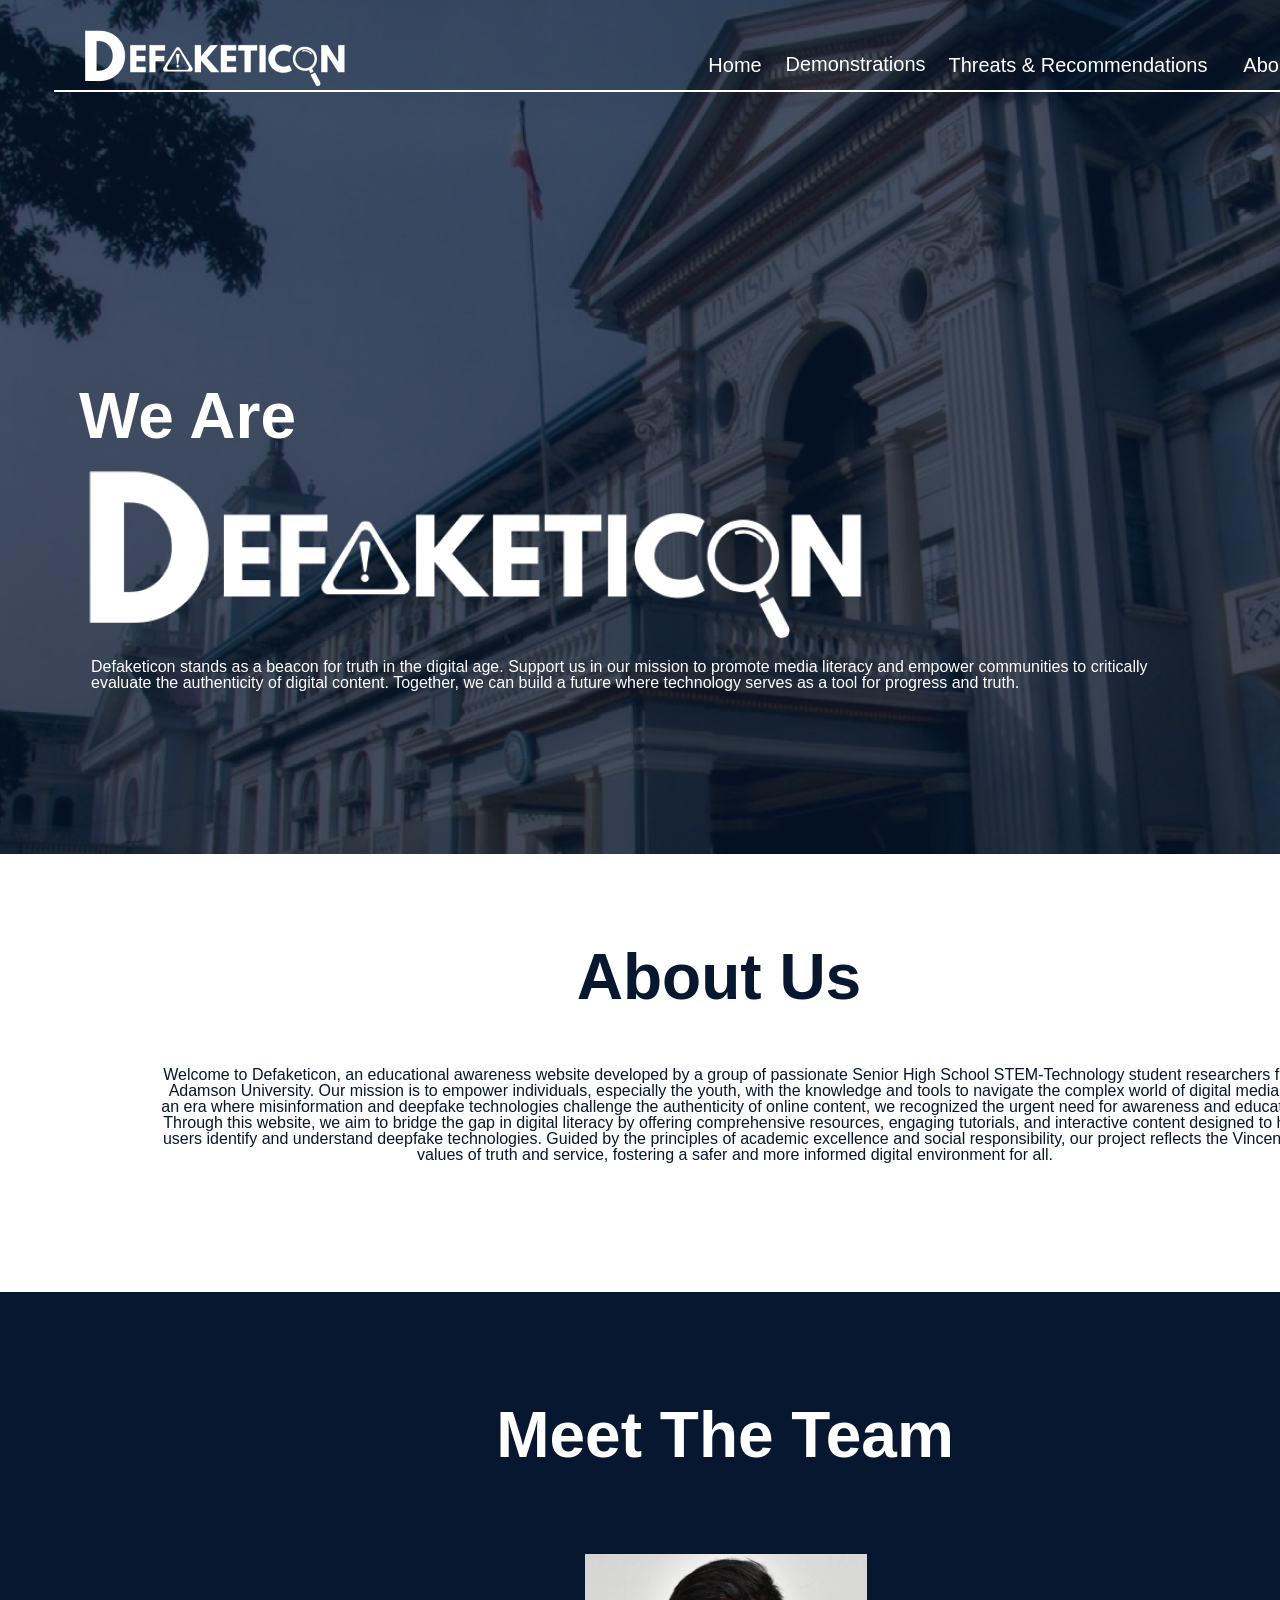
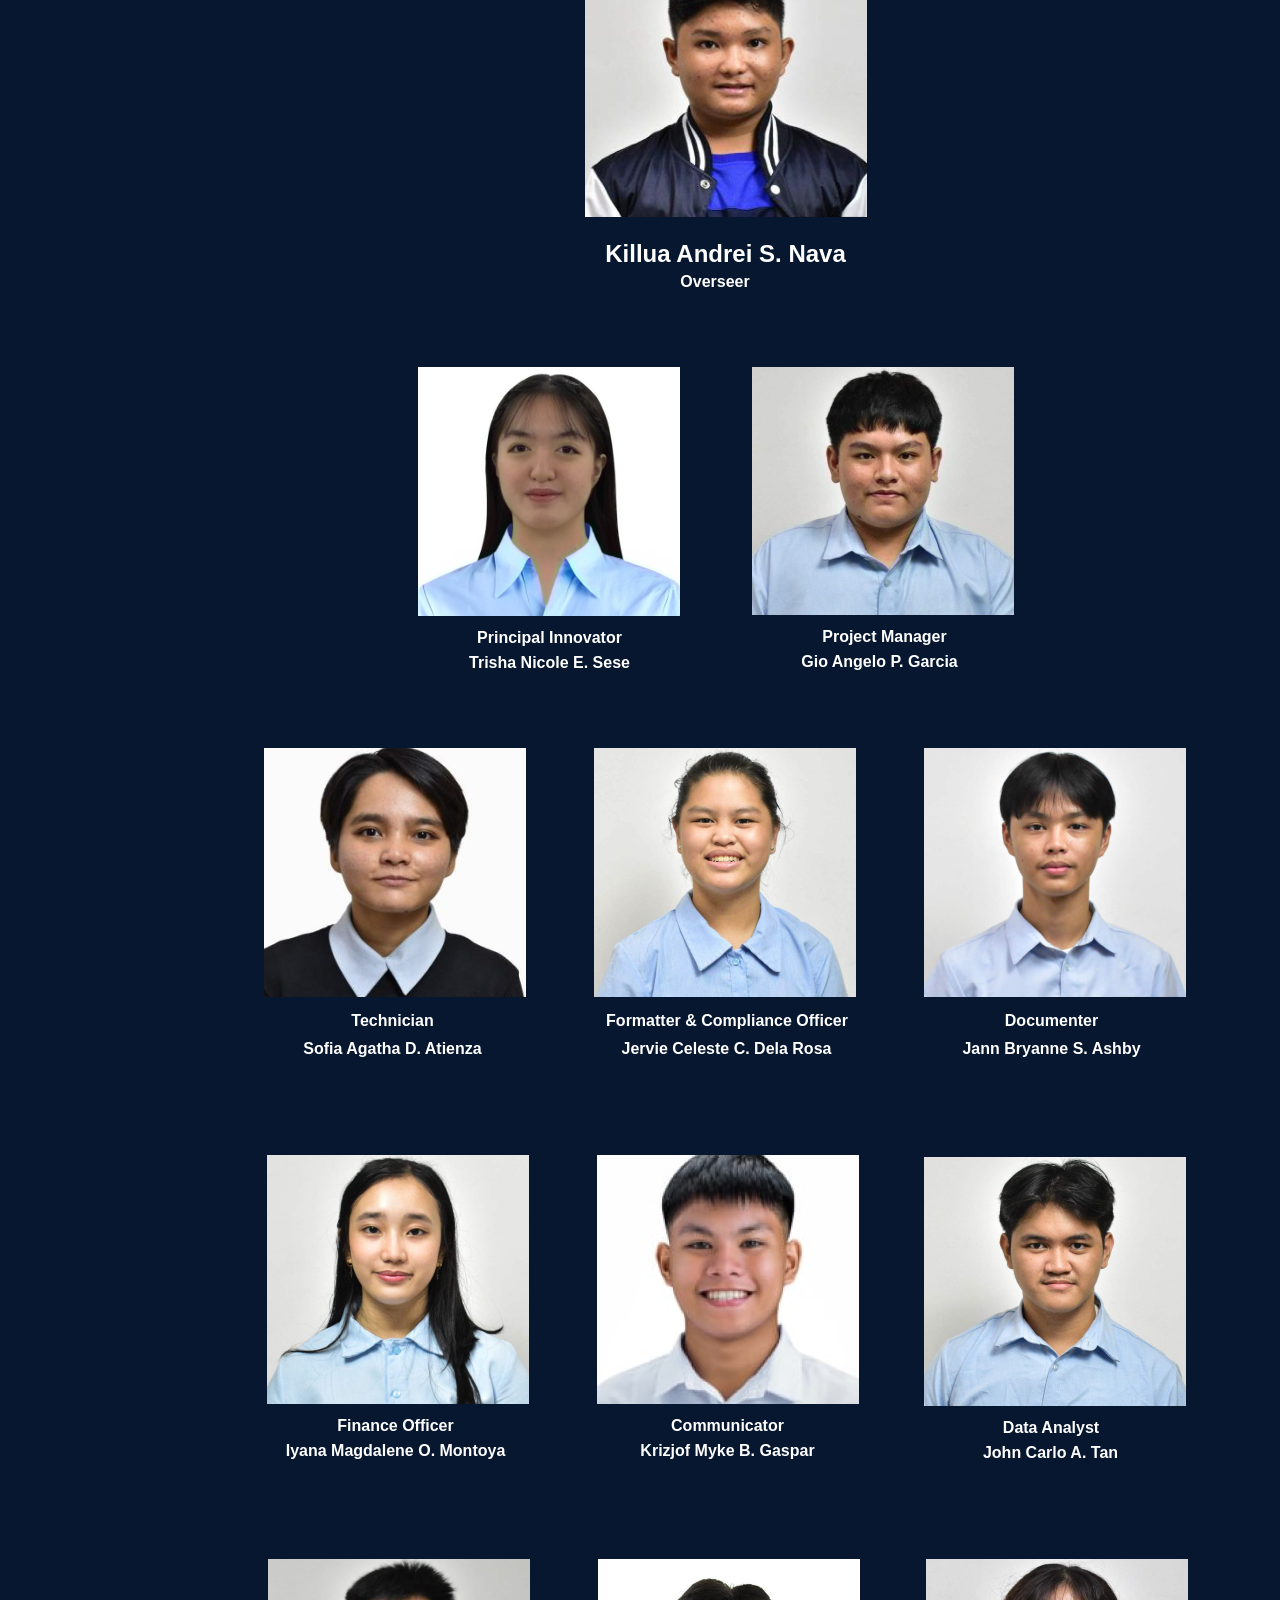
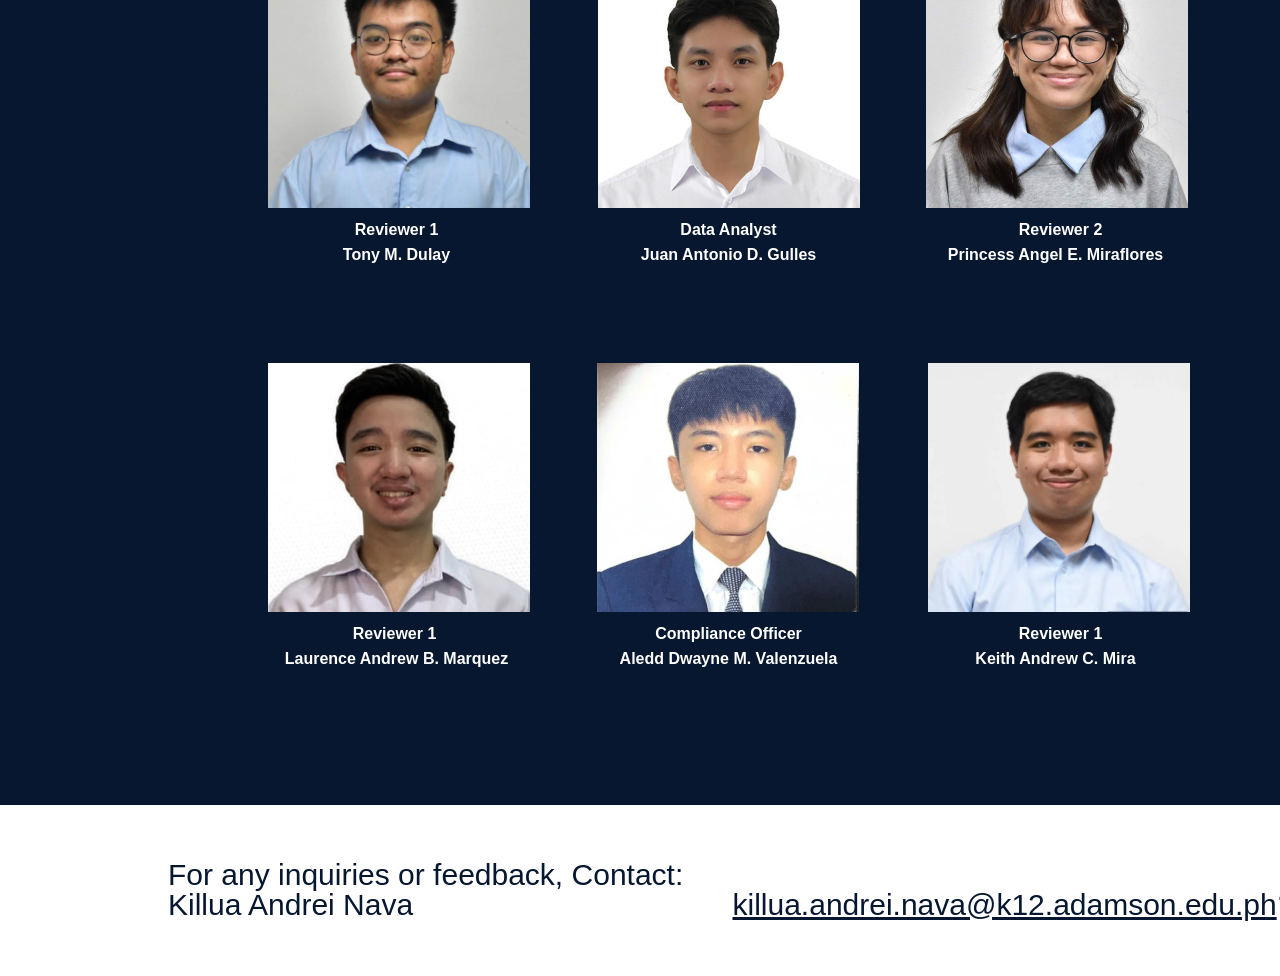
==== About Us.html @ fe7d3edf "Add files via upload" ====
<!DOCTYPE html>
<html lang="en">
<head>
  <meta charset="UTF-8">
  <meta http-equiv="X-UA-Compatible" content="IE=edge">
  <meta name="viewport" content="width=device-width, initial-scale=1.0">
  <link rel="stylesheet" href="Css/vars4.css">
  <link rel="stylesheet" href="Css/style4.css">
  
  
  <style>
    #contactInfo {
      color: #06172f;
  font-family: var(
    --var-sds-typography-body-font-family,
    "Inter-Regular",
    sans-serif
  );
  font-size: 30px;
  line-height: 100%;
  font-weight: var(--var-sds-typography-body-font-weight-regular, 400);
  position: absolute;
  left: 168px;
  top: 4048px;
  width: 1117px;
  height: 83px;
  display: flex;
  align-items: center;
  justify-content: center;
  }
  #email {
      color: #06172f;
      text-decoration: underline;
  }

   a,
   button,
   input,
   select,
   h1,
   h2,
   h3,
   h4,
   h5,
   * {
       box-sizing: border-box;
       margin: 0;
       padding: 0;
       border: none;
       text-decoration: none;
       background: none;
   
       -webkit-font-smoothing: antialiased;
   }
   
   menu, ol, ul {
       list-style-type: none;
       margin: 0;
       padding: 0;
   }
   </style>
  <title>Document</title>
</head>
<body>
<div class="wrapper">
  <div class="frame-34">

    <img class="rectangle-32" src="Pictures/rectangle-320.svg" />
    <img class="rectangle-26" src="Pictures/rectangle-260.svg" />
    <img class="image-14" src="Pictures/image-140.png" />
    <div class="[base64]"
    >
      Defaketicon stands as a beacon for truth in the digital age. Support us in
      our mission to promote media literacy and empower communities to critically
      evaluate the authenticity of digital content. Together, we can build a
      future where technology serves as a tool for progress and truth.
    </div>
    <div class="we-are">We Are</div>
    <img class="defaketicon-tab-1" src="Pictures/defaketicon-tab-11.png" />
    <div class="line-34"></div>
    <div class="frame-322">
    </div>
    <img class="d-5-3" src="Pictures/d-5-30.png" />
    <div class="line-32"></div>
    <a href="VideoTab.html" class="videos">Demonstrations </a>
    <a href="ThreatsTabs.html" class="threats-recommendations">Threats &amp; Recommendations</a>
    <a href="index.html" class="home">Home</a>
    <a href="About Us.html" class="about-us">About Us</a>
    <img class="rectangle-40" src="Pictures/rectangle-400.svg" />
    <div class="about-us2">About Us</div>
      <div class="[base64]"
    >
      Welcome to Defaketicon, an educational awareness website developed by a
      group of passionate Senior High School STEM-Technology student researchers
      from Adamson University. Our mission is to empower individuals, especially
      the youth, with the knowledge and tools to navigate the complex world of
      digital media. In an era where misinformation and deepfake technologies
      challenge the authenticity of online content, we recognized the urgent need
      for awareness and education.
      <br />
      Through this website, we aim to bridge the gap in digital literacy by
      offering comprehensive resources, engaging tutorials, and interactive
      content designed to help users identify and understand deepfake
      technologies. Guided by the principles of academic excellence and social
      responsibility, our project reflects the Vincentian values of truth and
      service, fostering a safer and more informed digital environment for all.
      <br />
    </div>
    <img class="trisha" src="Pictures/trisha0.svg" />
    <img class="carlo" src="Pictures/carlo0.png" />
    <div class="overseer">Overseer</div>
    <img class="sofia" src="Pictures/sofia0.png" />
    <img class="jervie" src="Pictures/jervie0.png" />
    <img class="jb" src="Pictures/jb0.png" />
    <img class="iyana" src="Pictures/iyana0.png" />
    <img class="b-2" src="Pictures/b-20.png" />
    <img class="gio" src="Pictures/gio0.png" />
    <img class="tony-1" src="Pictures/tony-10.png" />
    <img class="juan" src="Pictures/juan0.png" />
    <img class="princess" src="Pictures/princess0.png" />
    <img class="lam" src="Pictures/lam0.png" />
    <img class="aledd" src="Pictures/aledd0.png" />
    <img class="keith" src="Pictures/keith0.png" />
    <div class="principal-innovator">Principal Innovator</div>
    <div class="data-analyst">Data Analyst</div>
    <div class="trisha-nicole-e-sese">Trisha Nicole E. Sese</div>
    <div class="john-carlo-a-tan">John Carlo A. Tan</div>
    <div class="technician">Technician</div>
    <div class="formatter-compliance-officer">
      Formatter &amp; Compliance Officer
    </div>
    <div class="documenter">Documenter</div>
    <div class="sofia-agatha-d-atienza">Sofia Agatha D. Atienza</div>
    <div class="jervie-celeste-c-dela-rosa">Jervie Celeste C. Dela Rosa</div>
    <div class="jann-bryanne-s-ashby">Jann Bryanne S. Ashby</div>
    <div class="finance-officer">Finance Officer</div>
    <div class="communicator">Communicator</div>
    <div class="project-manager">Project Manager</div>
    <div class="iyana-magdalene-o-montoya">Iyana Magdalene O. Montoya</div>
    <div class="krizjof-myke-b-gaspar">Krizjof Myke B. Gaspar</div>
    <div class="gio-angelo-p-garcia">Gio Angelo P. Garcia</div>
    <div class="reviewer-1">Reviewer 1</div>
    <div class="data-analyst2">Data Analyst</div>
    <div class="reviewer-2">Reviewer 2</div>
    <div class="tony-m-dulay">Tony M. Dulay</div>
    <div class="juan-antonio-d-gulles">Juan Antonio D. Gulles</div>
    <div class="princess-angel-e-miraflores">Princess Angel E. Miraflores</div>
    <div class="reviewer-12">Reviewer 1</div>
    <div class="compliance-officer">Compliance Officer</div>
    <div class="reviewer-13">Reviewer 1</div>
    <div class="laurence-andrew-b-marquez">Laurence Andrew B. Marquez</div>
    <div class="aledd-dwayne-m-valenzuela">Aledd Dwayne M. Valenzuela</div>
    <div class="keith-andrew-c-mira">Keith Andrew C. Mira</div>
    <img class="killua" src="Pictures/killua0.png" />
    <div class="killua-andrei-s-nava">Killua Andrei S. Nava</div>
    <div class="meet-the-team">Meet The Team</div>
    <p id="contactInfo" style="color:#06172f; cursor: pointer;">
      For any inquiries or feedback, Contact: Killua Andrei Nava 
      <span id="email"><br><a href="#" style="color:#06172f" onclick="openMailto(event)">killua.andrei.nava@k12.adamson.edu.ph</a></span>.
  </p>
  
  <script>
      function openMailto(event) {
          event.preventDefault();
  
          const email = "killua.andrei.nava@k12.adamson.edu.ph";
          const subject = encodeURIComponent("Inquiry/Concern Regarding Defaketicon");
          const body = encodeURIComponent("Hello,\n\nI would like to inquire about:\n\n");
  
          const mailtoLink = `mailto:${email}?subject=${subject}&body=${body}`;
  
          
          const newTab = window.open('', '_blank');
  
         
          setTimeout(() => {
              newTab.location.href = mailtoLink;
          }, 500);
      }
  </script>
  </div> 
  </body>
</html>
---- Css/vars4.css ----
/* Figma Styles of your File */
/* Colors */
/* Fonts */
/* Effects */
---- Css/style4.css ----
.frame-34,
.frame-34 * {
  box-sizing: border-box;
}
.frame-34 {
  height: 4176px;
  position: relative;
}
.rectangle-32 {
  width: 1437px;
  height: 4176px;
  position: absolute;
  left: 0px;
  top: 0px;
  overflow: visible;
}
.rectangle-26 {
  width: 1437px;
  height: 4005px;
  position: absolute;
  left: 0px;
  top: 0px;
  overflow: visible;
}
.image-14 {
  opacity: 0.5;
  width: 1437px;
  height: 855px;
  position: absolute;
  left: 0px;
  top: -1px;
  object-fit: cover;
}
.[base64] {
  color: #ffffff;
  text-align: left;
  font-family: var(
    --var-sds-typography-body-font-family,
    "Inter-Regular",
    sans-serif
  );
  font-size: 16px;
  line-height: 100%;
  font-weight: var(--var-sds-typography-body-font-weight-regular, 400);
  position: absolute;
  left: 91px;
  top: 500px;
  width: 1117px;
  height: 350px;
  display: flex;
  align-items: center;
  justify-content: flex-start;
}
.we-are {
  color: #ffffff;
  text-align: left;
  font-family: var(
    --var-sds-typography-body-font-family,
    "Inter-Bold",
    sans-serif
  );
  font-size: 64px;
  line-height: 100%;
  font-weight: 700;
  position: absolute;
  left: 79px;
  top: 253px;
  width: 1069px;
  height: 326px;
  display: flex;
  align-items: center;
  justify-content: flex-start;
}
.defaketicon-tab-1 {
  width: 1067px;
  height: 194px;
  position: absolute;
  left: -59px;
  top: 453px;
  object-fit: cover;
}
.line-34 {
  background: #06172f;
  margin-top: -2px;
  border-style: solid;
  border-color: #ffffff;
  border-width: 2px 0 0 0;
  width: 1320.02px;
  height: 0px;
  position: absolute;
  left: 54px;
  top: 92px;
  transform-origin: 0 0;
  transform: rotate(0deg) scale(1, 1);
}
.group-7 {
  position: absolute;
  inset: 0;
}
.about-us2 {
  color: #06172f;
  text-align: center;
  font-family: var(
    --var-sds-typography-body-font-family,
    "Inter-Bold",
    sans-serif
  );
  font-size: 64px;
  line-height: 100%;
  font-weight: 700;
  position: absolute;
  left: 513px;
  top: 929px;
  width: 412px;
  height: 95px;
  display: flex;
  align-items: center;
  justify-content: center;
}
.about-us {
  color: #ffffff;
  text-align: center;
  font-family: var(
    --var-sds-typography-body-font-family,
    "Inter-Regular",
    sans-serif
  );
  font-size: 20px;
  line-height: 100%;
  font-weight: var(--var-sds-typography-body-font-weight-regular, 400);
  position: absolute;
  left: 1194px;
  top: 12px;
  width: 181px;
  height: 106px;
  display: flex;
  align-items: center;
  justify-content: center;
}
.frame-322 {
  width: 181px;
  height: 106px;
  position: absolute;
  left: 26px;
  top: 0px;
}
.d-5-3 {
  width: 394px;
  height: 143px;
  position: absolute;
  left: 0px;
  top: 0px;
  object-fit: cover;
}
.line-32 {
  background: #06172f;
  margin-top: -2px;
  border-style: solid;
  border-color: #ffffff;
  border-width: 2px 0 0 0;
  width: 1320.02px;
  height: 0px;
  position: absolute;
  left: 55px;
  top: 92px;
  transform-origin: 0 0;
  transform: rotate(0deg) scale(1, 1);
}
.videos {
  color: #ffffff;
  text-align: center;
  font-family: var(
    --var-sds-typography-body-font-family,
    "Inter-Regular",
    sans-serif
  );
  font-size: 20px;
  line-height: 100%;
  font-weight: var(--var-sds-typography-body-font-weight-regular, 400);
  position: absolute;
  left: 805px;
  top: 54px;
  width: 101px;
  height: 20px;
  display: flex;
  align-items: center;
  justify-content: center;
}
.game {
  color: #ffffff;
  text-align: center;
  font-family: var(
    --var-sds-typography-body-font-family,
    "Inter-Regular",
    sans-serif
  );
  font-size: 20px;
  line-height: 100%;
  font-weight: var(--var-sds-typography-body-font-weight-regular, 400);
  position: absolute;
  left: 844px;
  top: 54px;
  width: 75px;
  display: flex;
  align-items: center;
  justify-content: center;
}
.threats-recommendations {
  color: #ffffff;
  text-align: center;
  font-family: var(
    --var-sds-typography-body-font-family,
    "Inter-Regular",
    sans-serif
  );
  font-size: 20px;
  line-height: 100%;
  font-weight: var(--var-sds-typography-body-font-weight-regular, 400);
  position: absolute;
  left: 918px;
  top: 12px;
  width: 320px;
  height: 106px;
  display: flex;
  align-items: center;
  justify-content: center;
}
.home {
  color: #ffffff;
  text-align: center;
  font-family: var(
    --var-sds-typography-body-font-family,
    "Inter-Regular",
    sans-serif
  );
  font-size: 20px;
  line-height: 100%;
  font-weight: var(--var-sds-typography-body-font-weight-regular, 400);
  position: absolute;
  left: 690px;
  top: 48px;
  width: 90px;
  height: 33px;
  display: flex;
  align-items: center;
  justify-content: center;
}
.rectangle-40 {
  width: 1437px;
  height: 438px;
  position: absolute;
  left: 0px;
  top: 854px;
  overflow: visible;
}
.about-us3 {
  color: #06172f;
  text-align: center;
  font-family: var(
    --var-sds-typography-body-font-family,
    "Inter-Bold",
    sans-serif
  );
  font-size: 64px;
  line-height: 100%;
  font-weight: 700;
  position: absolute;
  left: 513px;
  top: 929px;
  width: 412px;
  height: 95px;
  display: flex;
  align-items: center;
  justify-content: center;
}
.[base64] {
  color: #06172f;
  text-align: center;
  font-family: var(
    --var-sds-typography-body-font-family,
    "Inter-Regular",
    sans-serif
  );
  font-size: 16px;
  line-height: 100%;
  font-weight: var(--var-sds-typography-body-font-weight-regular, 400);
  position: absolute;
  left: 160px;
  top: 940px;
  width: 1150px;
  height: 350px;
  display: flex;
  align-items: center;
  justify-content: center;
}
.trisha {
  width: 262px;
  height: 249px;
  position: absolute;
  left: 418px;
  top: 1967px;
  overflow: visible;
  object-fit: cover;
}
.carlo {
  width: 262px;
  height: 249px;
  position: absolute;
  left: 924px;
  top: 2757px;
  object-fit: cover;
}
.overseer {
  color: #ffffff;
  text-align: center;
  font-family: var(
    --var-sds-typography-body-font-family,
    "Inter-Bold",
    sans-serif
  );
  font-size: 16px;
  line-height: 100%;
  font-weight: 700;
  position: absolute;
  left: 651px;
  top: 1863px;
  width: 128px;
  height: 38px;
  display: flex;
  align-items: center;
  justify-content: center;
}
.sofia {
  width: 262px;
  height: 249px;
  position: absolute;
  left: 264px;
  top: 2348px;
  object-fit: cover;
}
.jervie {
  width: 262px;
  height: 249px;
  position: absolute;
  left: 594px;
  top: 2348px;
  object-fit: cover;
}
.jb {
  width: 262px;
  height: 249px;
  position: absolute;
  left: 924px;
  top: 2348px;
  object-fit: cover;
}
.iyana {
  width: 262px;
  height: 249px;
  position: absolute;
  left: 267px;
  top: 2755px;
  object-fit: cover;
}
.b-2 {
  width: 262px;
  height: 249px;
  position: absolute;
  left: 597px;
  top: 2755px;
  object-fit: cover;
}
.gio {
  width: 262px;
  height: 248px;
  position: absolute;
  left: 752px;
  top: 1967px;
  object-fit: cover;
}
.tony-1 {
  width: 262px;
  height: 249px;
  position: absolute;
  left: 268px;
  top: 3159px;
  object-fit: cover;
}
.juan {
  width: 262px;
  height: 249px;
  position: absolute;
  left: 598px;
  top: 3159px;
  object-fit: cover;
}
.princess {
  width: 262px;
  height: 249px;
  position: absolute;
  left: 926px;
  top: 3159px;
  object-fit: cover;
}
.lam {
  width: 262px;
  height: 249px;
  position: absolute;
  left: 268px;
  top: 3563px;
  object-fit: cover;
}
.aledd {
  width: 262px;
  height: 249px;
  position: absolute;
  left: 597px;
  top: 3563px;
  object-fit: cover;
}
.keith {
  width: 262px;
  height: 249px;
  position: absolute;
  left: 928px;
  top: 3563px;
  object-fit: cover;
}
.principal-innovator {
  color: #ffffff;
  text-align: center;
  font-family: var(
    --var-sds-typography-body-font-family,
    "Inter-Bold",
    sans-serif
  );
  font-size: 16px;
  line-height: 100%;
  font-weight: 700;
  position: absolute;
  left: 463px;
  top: 2219px;
  width: 173px;
  height: 38px;
  display: flex;
  align-items: center;
  justify-content: center;
}
.data-analyst {
  color: #ffffff;
  text-align: center;
  font-family: var(
    --var-sds-typography-body-font-family,
    "Inter-Bold",
    sans-serif
  );
  font-size: 16px;
  line-height: 100%;
  font-weight: 700;
  position: absolute;
  left: 987px;
  top: 3009px;
  width: 128px;
  height: 38px;
  display: flex;
  align-items: center;
  justify-content: center;
}
.trisha-nicole-e-sese {
  color: #ffffff;
  text-align: center;
  font-family: var(
    --var-sds-typography-body-font-family,
    "Inter-Bold",
    sans-serif
  );
  font-size: 16px;
  line-height: 100%;
  font-weight: 700;
  position: absolute;
  left: 430px;
  top: 2244px;
  width: 239px;
  height: 38px;
  display: flex;
  align-items: center;
  justify-content: center;
}
.john-carlo-a-tan {
  color: #ffffff;
  text-align: center;
  font-family: var(
    --var-sds-typography-body-font-family,
    "Inter-Bold",
    sans-serif
  );
  font-size: 16px;
  line-height: 100%;
  font-weight: 700;
  position: absolute;
  left: 931px;
  top: 3034px;
  width: 239px;
  height: 38px;
  display: flex;
  align-items: center;
  justify-content: center;
}
.technician {
  color: #ffffff;
  text-align: center;
  font-family: var(
    --var-sds-typography-body-font-family,
    "Inter-Bold",
    sans-serif
  );
  font-size: 16px;
  line-height: 100%;
  font-weight: 700;
  position: absolute;
  left: 306px;
  top: 2602px;
  width: 173px;
  height: 38px;
  display: flex;
  align-items: center;
  justify-content: center;
}
.formatter-compliance-officer {
  color: #ffffff;
  text-align: center;
  font-family: var(
    --var-sds-typography-body-font-family,
    "Inter-Bold",
    sans-serif
  );
  font-size: 16px;
  line-height: 100%;
  font-weight: 700;
  position: absolute;
  left: 591px;
  top: 2602px;
  width: 272px;
  height: 38px;
  display: flex;
  align-items: center;
  justify-content: center;
}
.documenter {
  color: #ffffff;
  text-align: center;
  font-family: var(
    --var-sds-typography-body-font-family,
    "Inter-Bold",
    sans-serif
  );
  font-size: 16px;
  line-height: 100%;
  font-weight: 700;
  position: absolute;
  left: 965px;
  top: 2602px;
  width: 173px;
  height: 38px;
  display: flex;
  align-items: center;
  justify-content: center;
}
.sofia-agatha-d-atienza {
  color: #ffffff;
  text-align: center;
  font-family: var(
    --var-sds-typography-body-font-family,
    "Inter-Bold",
    sans-serif
  );
  font-size: 16px;
  line-height: 100%;
  font-weight: 700;
  position: absolute;
  left: 273px;
  top: 2630px;
  width: 239px;
  height: 38px;
  display: flex;
  align-items: center;
  justify-content: center;
}
.jervie-celeste-c-dela-rosa {
  color: #ffffff;
  text-align: center;
  font-family: var(
    --var-sds-typography-body-font-family,
    "Inter-Bold",
    sans-serif
  );
  font-size: 16px;
  line-height: 100%;
  font-weight: 700;
  position: absolute;
  left: 607px;
  top: 2630px;
  width: 239px;
  height: 38px;
  display: flex;
  align-items: center;
  justify-content: center;
}
.jann-bryanne-s-ashby {
  color: #ffffff;
  text-align: center;
  font-family: var(
    --var-sds-typography-body-font-family,
    "Inter-Bold",
    sans-serif
  );
  font-size: 16px;
  line-height: 100%;
  font-weight: 700;
  position: absolute;
  left: 932px;
  top: 2630px;
  width: 239px;
  height: 38px;
  display: flex;
  align-items: center;
  justify-content: center;
}
.finance-officer {
  color: #ffffff;
  text-align: center;
  font-family: var(
    --var-sds-typography-body-font-family,
    "Inter-Bold",
    sans-serif
  );
  font-size: 16px;
  line-height: 100%;
  font-weight: 700;
  position: absolute;
  left: 309px;
  top: 3007px;
  width: 173px;
  height: 38px;
  display: flex;
  align-items: center;
  justify-content: center;
}
.communicator {
  color: #ffffff;
  text-align: center;
  font-family: var(
    --var-sds-typography-body-font-family,
    "Inter-Bold",
    sans-serif
  );
  font-size: 16px;
  line-height: 100%;
  font-weight: 700;
  position: absolute;
  left: 641px;
  top: 3007px;
  width: 173px;
  height: 38px;
  display: flex;
  align-items: center;
  justify-content: center;
}
.project-manager {
  color: #ffffff;
  text-align: center;
  font-family: var(
    --var-sds-typography-body-font-family,
    "Inter-Bold",
    sans-serif
  );
  font-size: 16px;
  line-height: 100%;
  font-weight: 700;
  position: absolute;
  left: 798px;
  top: 2218px;
  width: 173px;
  height: 38px;
  display: flex;
  align-items: center;
  justify-content: center;
}
.iyana-magdalene-o-montoya {
  color: #ffffff;
  text-align: center;
  font-family: var(
    --var-sds-typography-body-font-family,
    "Inter-Bold",
    sans-serif
  );
  font-size: 16px;
  line-height: 100%;
  font-weight: 700;
  position: absolute;
  left: 276px;
  top: 3032px;
  width: 239px;
  height: 38px;
  display: flex;
  align-items: center;
  justify-content: center;
}
.krizjof-myke-b-gaspar {
  color: #ffffff;
  text-align: center;
  font-family: var(
    --var-sds-typography-body-font-family,
    "Inter-Bold",
    sans-serif
  );
  font-size: 16px;
  line-height: 100%;
  font-weight: 700;
  position: absolute;
  left: 608px;
  top: 3032px;
  width: 239px;
  height: 38px;
  display: flex;
  align-items: center;
  justify-content: center;
}
.gio-angelo-p-garcia {
  color: #ffffff;
  text-align: center;
  font-family: var(
    --var-sds-typography-body-font-family,
    "Inter-Bold",
    sans-serif
  );
  font-size: 16px;
  line-height: 100%;
  font-weight: 700;
  position: absolute;
  left: 760px;
  top: 2243px;
  width: 239px;
  height: 38px;
  display: flex;
  align-items: center;
  justify-content: center;
}
.reviewer-1 {
  color: #ffffff;
  text-align: center;
  font-family: var(
    --var-sds-typography-body-font-family,
    "Inter-Bold",
    sans-serif
  );
  font-size: 16px;
  line-height: 100%;
  font-weight: 700;
  position: absolute;
  left: 310px;
  top: 3411px;
  width: 173px;
  height: 38px;
  display: flex;
  align-items: center;
  justify-content: center;
}
.data-analyst2 {
  color: #ffffff;
  text-align: center;
  font-family: var(
    --var-sds-typography-body-font-family,
    "Inter-Bold",
    sans-serif
  );
  font-size: 16px;
  line-height: 100%;
  font-weight: 700;
  position: absolute;
  left: 642px;
  top: 3411px;
  width: 173px;
  height: 38px;
  display: flex;
  align-items: center;
  justify-content: center;
}
.reviewer-2 {
  color: #ffffff;
  text-align: center;
  font-family: var(
    --var-sds-typography-body-font-family,
    "Inter-Bold",
    sans-serif
  );
  font-size: 16px;
  line-height: 100%;
  font-weight: 700;
  position: absolute;
  left: 974px;
  top: 3411px;
  width: 173px;
  height: 38px;
  display: flex;
  align-items: center;
  justify-content: center;
}
.tony-m-dulay {
  color: #ffffff;
  text-align: center;
  font-family: var(
    --var-sds-typography-body-font-family,
    "Inter-Bold",
    sans-serif
  );
  font-size: 16px;
  line-height: 100%;
  font-weight: 700;
  position: absolute;
  left: 277px;
  top: 3436px;
  width: 239px;
  height: 38px;
  display: flex;
  align-items: center;
  justify-content: center;
}
.juan-antonio-d-gulles {
  color: #ffffff;
  text-align: center;
  font-family: var(
    --var-sds-typography-body-font-family,
    "Inter-Bold",
    sans-serif
  );
  font-size: 16px;
  line-height: 100%;
  font-weight: 700;
  position: absolute;
  left: 609px;
  top: 3436px;
  width: 239px;
  height: 38px;
  display: flex;
  align-items: center;
  justify-content: center;
}
.princess-angel-e-miraflores {
  color: #ffffff;
  text-align: center;
  font-family: var(
    --var-sds-typography-body-font-family,
    "Inter-Bold",
    sans-serif
  );
  font-size: 16px;
  line-height: 100%;
  font-weight: 700;
  position: absolute;
  left: 936px;
  top: 3436px;
  width: 239px;
  height: 38px;
  display: flex;
  align-items: center;
  justify-content: center;
}
.reviewer-12 {
  color: #ffffff;
  text-align: center;
  font-family: var(
    --var-sds-typography-body-font-family,
    "Inter-Bold",
    sans-serif
  );
  font-size: 16px;
  line-height: 100%;
  font-weight: 700;
  position: absolute;
  left: 308px;
  top: 3815px;
  width: 173px;
  height: 38px;
  display: flex;
  align-items: center;
  justify-content: center;
}
.compliance-officer {
  color: #ffffff;
  text-align: center;
  font-family: var(
    --var-sds-typography-body-font-family,
    "Inter-Bold",
    sans-serif
  );
  font-size: 16px;
  line-height: 100%;
  font-weight: 700;
  position: absolute;
  left: 642px;
  top: 3815px;
  width: 173px;
  height: 38px;
  display: flex;
  align-items: center;
  justify-content: center;
}
.reviewer-13 {
  color: #ffffff;
  text-align: center;
  font-family: var(
    --var-sds-typography-body-font-family,
    "Inter-Bold",
    sans-serif
  );
  font-size: 16px;
  line-height: 100%;
  font-weight: 700;
  position: absolute;
  left: 974px;
  top: 3815px;
  width: 173px;
  height: 38px;
  display: flex;
  align-items: center;
  justify-content: center;
}
.laurence-andrew-b-marquez {
  color: #ffffff;
  text-align: center;
  font-family: var(
    --var-sds-typography-body-font-family,
    "Inter-Bold",
    sans-serif
  );
  font-size: 16px;
  line-height: 100%;
  font-weight: 700;
  position: absolute;
  left: 277px;
  top: 3840px;
  width: 239px;
  height: 38px;
  display: flex;
  align-items: center;
  justify-content: center;
}
.aledd-dwayne-m-valenzuela {
  color: #ffffff;
  text-align: center;
  font-family: var(
    --var-sds-typography-body-font-family,
    "Inter-Bold",
    sans-serif
  );
  font-size: 16px;
  line-height: 100%;
  font-weight: 700;
  position: absolute;
  left: 609px;
  top: 3840px;
  width: 239px;
  height: 38px;
  display: flex;
  align-items: center;
  justify-content: center;
}
.keith-andrew-c-mira {
  color: #ffffff;
  text-align: center;
  font-family: var(
    --var-sds-typography-body-font-family,
    "Inter-Bold",
    sans-serif
  );
  font-size: 16px;
  line-height: 100%;
  font-weight: 700;
  position: absolute;
  left: 936px;
  top: 3840px;
  width: 239px;
  height: 38px;
  display: flex;
  align-items: center;
  justify-content: center;
}
.killua {
  width: 282px;
  height: 263px;
  position: absolute;
  left: 585px;
  top: 1554px;
  object-fit: cover;
}
.killua-andrei-s-nava {
  color: #ffffff;
  text-align: center;
  font-family: var(
    --var-sds-typography-body-font-family,
    "Inter-Bold",
    sans-serif
  );
  font-size: 24px;
  line-height: 100%;
  font-weight: 700;
  position: absolute;
  left: 541px;
  top: 1835px;
  width: 369px;
  height: 38px;
  display: flex;
  align-items: center;
  justify-content: center;
}
.for-any-inquiries-or-concerns-please-contact-killua-andrei-nava-overseer-at-killua-andrei-nava-k-12-adamson-edu-ph {
  color: #06172f;
  text-align: center;
  font-family: var(
    --var-sds-typography-body-font-family,
    "Inter-Regular",
    sans-serif
  );
  font-size: px;
  line-height: 100%;
  font-weight: var(--var-sds-typography-body-font-weight-regular, 400);
  position: absolute;
  left: 168px;
  top: 4048px;
  width: 1117px;
  height: 83px;
  display: flex;
  align-items: center;
  justify-content: center;
}
.meet-the-team {
  color: #ffffff;
  text-align: center;
  font-family: var(
    --var-sds-typography-body-font-family,
    "Inter-Bold",
    sans-serif
  );
  font-size: 64px;
  line-height: 100%;
  font-weight: 700;
  position: absolute;
  left: 335px;
  top: 1403px;
  width: 780px;
  display: flex;
  align-items: center;
  justify-content: center;
}
.wrapper {
  width: 100%;
  max-width: 1440px;
  margin: 0 auto;
}
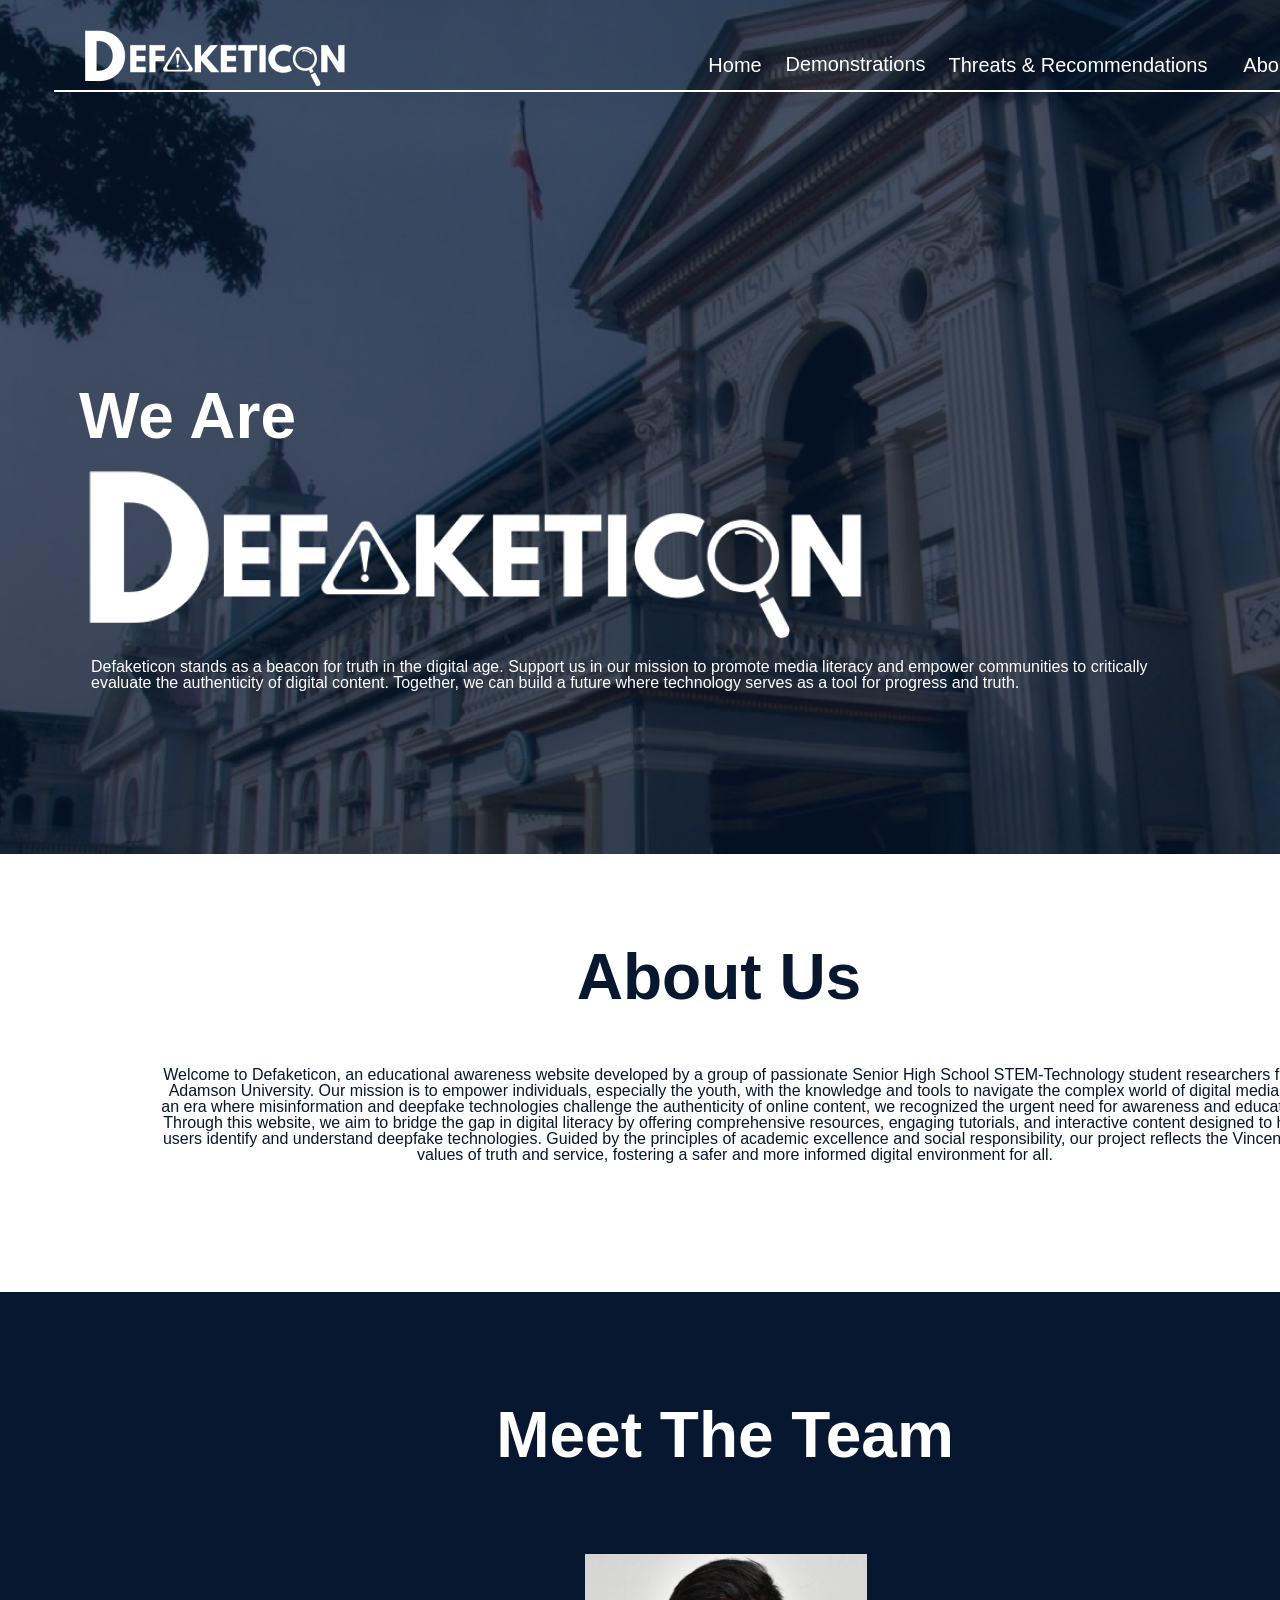
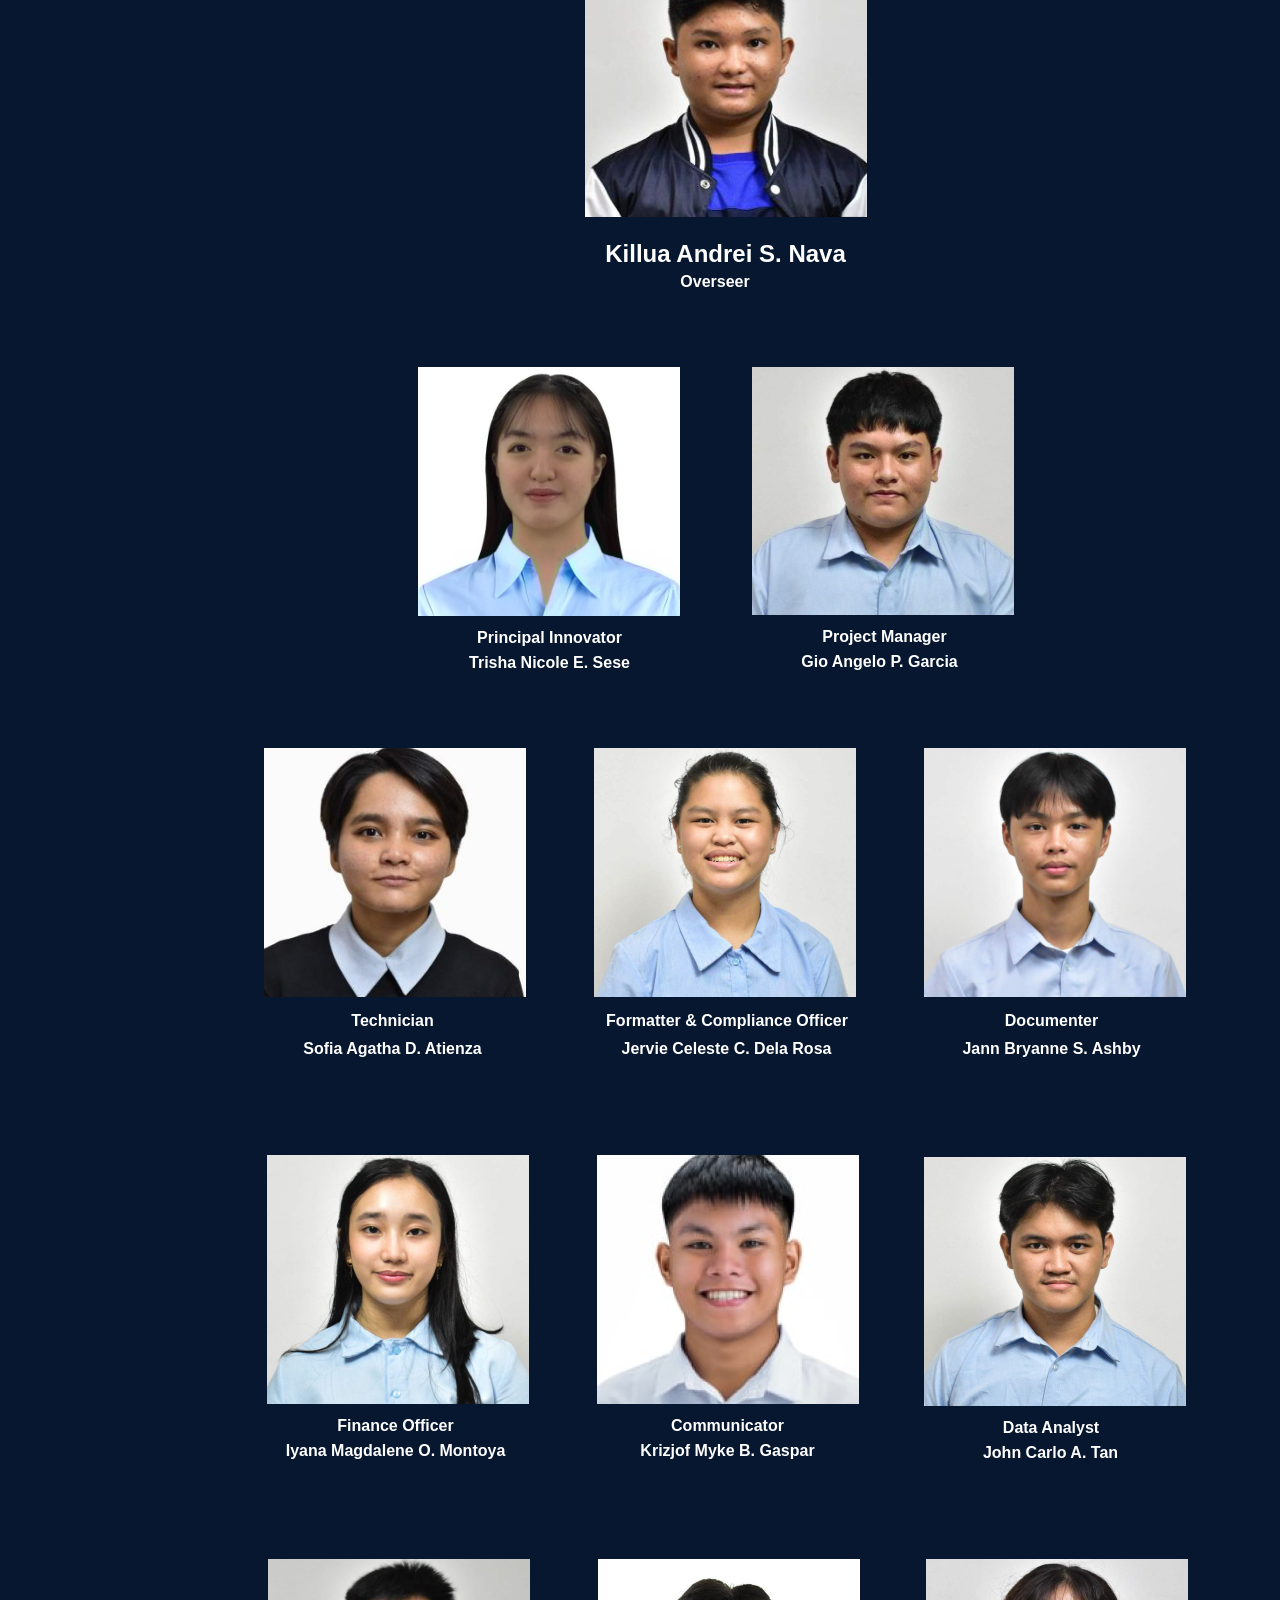
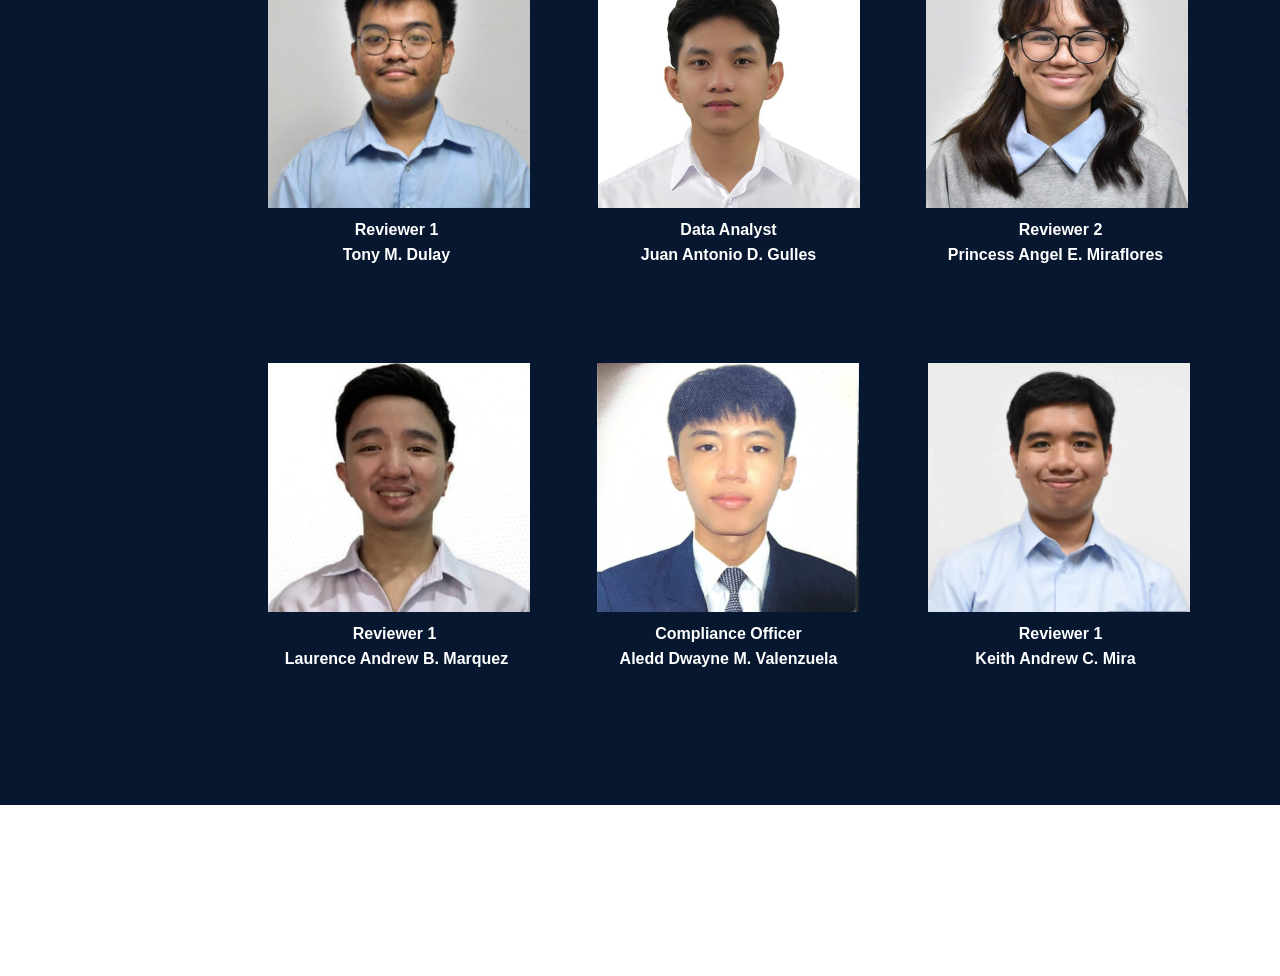
==== commit 6076778a: "Add files via upload" ====
--- a/About Us.html
+++ b/About Us.html
@@ -154,30 +154,16 @@
     <img class="killua" src="Pictures/killua0.png" />
     <div class="killua-andrei-s-nava">Killua Andrei S. Nava</div>
     <div class="meet-the-team">Meet The Team</div>
-    <p id="contactInfo" style="color:#06172f; cursor: pointer;">
-      For any inquiries or feedback, Contact: Killua Andrei Nava 
-      <span id="email"><br><a href="#" style="color:#06172f" onclick="openMailto(event)">killua.andrei.nava@k12.adamson.edu.ph</a></span>.
-  </p>
-  
-  <script>
-      function openMailto(event) {
-          event.preventDefault();
-  
-          const email = "killua.andrei.nava@k12.adamson.edu.ph";
-          const subject = encodeURIComponent("Inquiry/Concern Regarding Defaketicon");
-          const body = encodeURIComponent("Hello,\n\nI would like to inquire about:\n\n");
-  
-          const mailtoLink = `mailto:${email}?subject=${subject}&body=${body}`;
-  
-          
-          const newTab = window.open('', '_blank');
-  
-         
-          setTimeout(() => {
-              newTab.location.href = mailtoLink;
-          }, 500);
-      }
-  </script>
+    <a href="https://outlook.office.com/mail/deeplink/compose?mailtouri=mailto%3Akillua.andrei.nava%40k12.adamson.edu.ph%3Fsubject%3DInquiry%252FConcern%2520Regarding%2520Defaketicon%26body%3DHello%252C%250A%250AI%2520would%2520like%2520to%2520inquire%2520about%253A%250A%250A" style="color:#06172f" class="contact" style="color:#06172f; cursor: pointer;" target="_blank">
+      For any inquiries or feedback, Contact: Killua Andrei Nava at killua.andrei.nava@k12.adamson.edu.ph
+    </a>
+  <a
+  href="https://nhcphistoricsites.blogspot.com/2011/10/adamson-university.html" class="Adamson"
+>
+  PHOTO SOURCE: National Historical Commission of the Philippines. (2006).
+  Adamson University.
+  https://nhcphistoricsites.blogspot.com/2011/10/adamson-university.html
+  </a>
   </div> 
   </body>
 </html>
